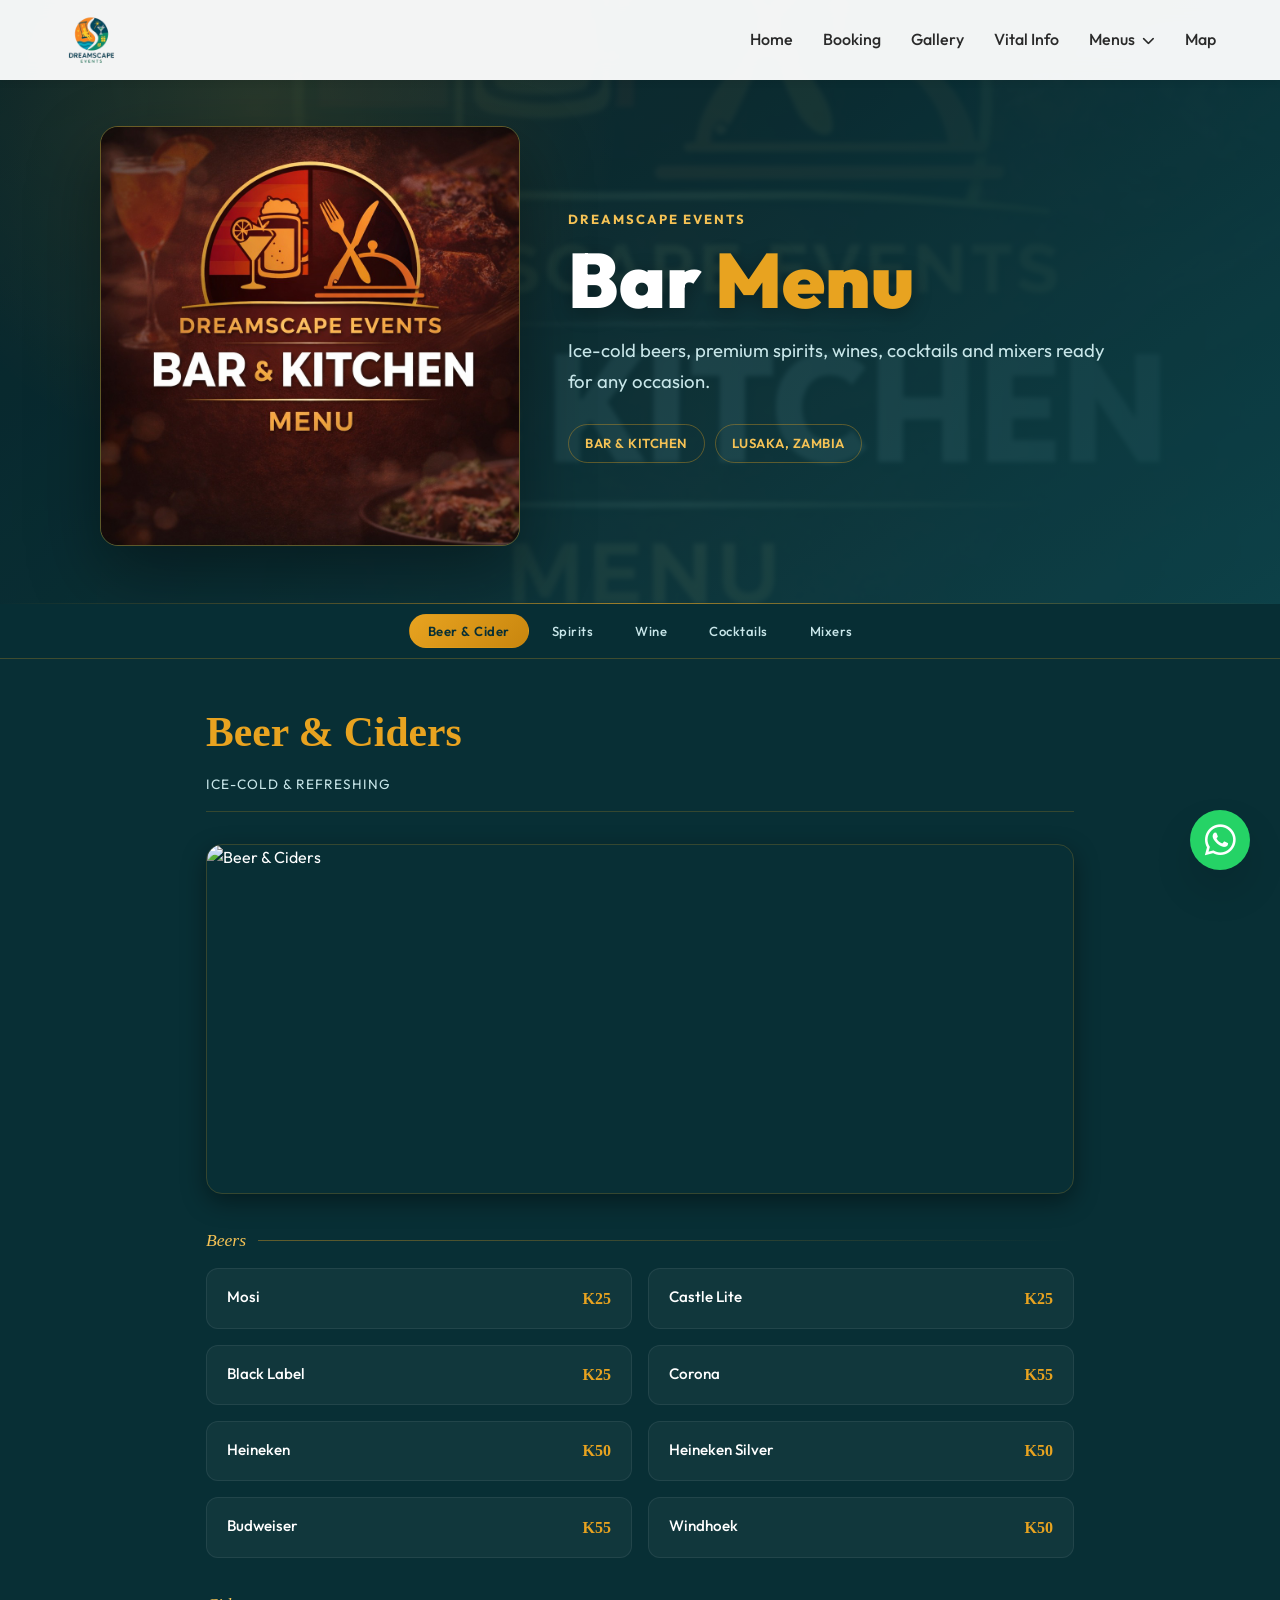
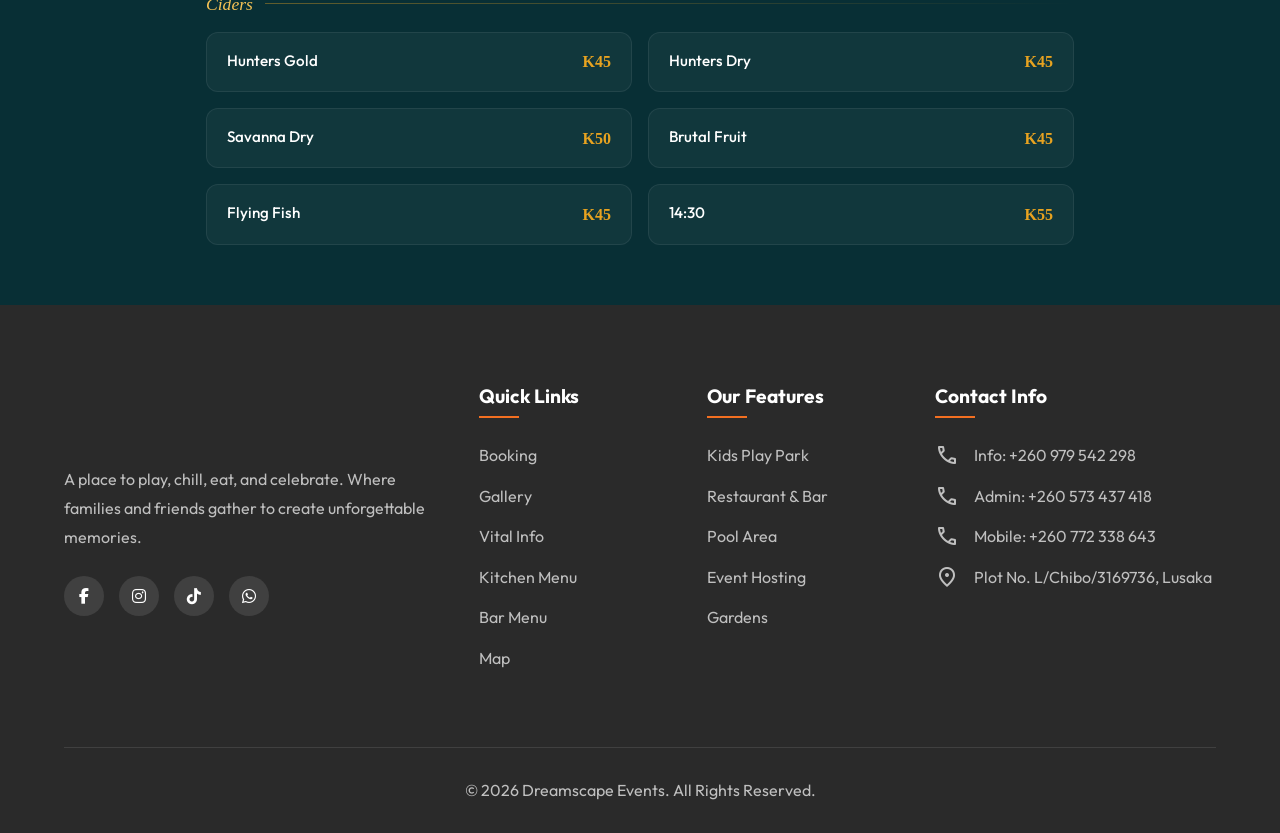
==== bar-menu.html @ 95a1c584 "feat: implement bar menu and update gallery assets with new food photography and thumbnails" ====
<!DOCTYPE html>
<html lang="en">
<head>
    <meta charset="UTF-8">
    <meta name="viewport" content="width=device-width, initial-scale=1.0">
    <title>Bar Menu - Dreamscape Events</title>
    <meta name="description" content="Explore our extensive bar menu at Dreamscape Events. From ice-cold beers and ciders to premium spirits, wines, and crafted cocktails.">
    <!-- Preconnect to critical origins -->
    <link rel="preconnect" href="https://fonts.googleapis.com">
    <link rel="preconnect" href="https://fonts.gstatic.com" crossorigin>
    <!-- Critical font - load normally -->
    <link href="https://fonts.googleapis.com/css2?family=Outfit:wght@300;400;500;600;700;800&display=swap" rel="stylesheet">
    <!-- Icon fonts -->
    <link rel="preload" href="https://fonts.googleapis.com/css2?family=Material+Symbols+Outlined:opsz,wght,FILL,GRAD@20..48,100..700,0..1,-50..200" as="style" onload="this.onload=null;this.rel='stylesheet'">
    <noscript><link href="https://fonts.googleapis.com/css2?family=Material+Symbols+Outlined:opsz,wght,FILL,GRAD@20..48,100..700,0..1,-50..200" rel="stylesheet"></noscript>
    <!-- FontAwesome -->
    <link rel="preload" href="https://cdnjs.cloudflare.com/ajax/libs/font-awesome/6.4.0/css/all.min.css" as="style" onload="this.onload=null;this.rel='stylesheet'">
    <noscript><link rel="stylesheet" href="https://cdnjs.cloudflare.com/ajax/libs/font-awesome/6.4.0/css/all.min.css"></noscript>
    <link rel="stylesheet" href="style.css">

    <style>
      :root {
        --teal: #0d4a52;
        --teal-dark: #082f35;
        --teal-mid: #1a6470;
        --gold: #e8a320;
        --gold-light: #f5c255;
        --green: #2e7d32;
        --cream: #fdf8ee;
        --white: #ffffff;
        --text-light: #c8e6e9;
      }

      body.menu-page {
        background-color: var(--teal-dark);
        color: var(--white);
      }

      /* ─── HERO ─── */
      .hero-menu {
        background:
          radial-gradient(circle at 20% 18%, rgba(232,163,32,0.18) 0%, transparent 32%),
          linear-gradient(145deg, #061f24 0%, var(--teal-dark) 45%, #0d4a52 100%);
        padding: 126px 20px 58px;
        position: relative;
        overflow: hidden;
      }
      .hero-menu::before {
        content: '';
        position: absolute;
        inset: 0;
        background:
          linear-gradient(90deg, rgba(8,47,53,0.96) 0%, rgba(8,47,53,0.72) 54%, rgba(8,47,53,0.92) 100%),
          url('Menu/Cover.jpg') center/cover no-repeat;
        opacity: 0.28;
        transform: scale(1.04);
        filter: blur(2px) saturate(0.85);
        pointer-events: none;
      }
      .hero-menu::after {
        content: '';
        position: absolute;
        inset: auto 0 0;
        height: 1px;
        background: linear-gradient(90deg, transparent, rgba(232,163,32,0.65), transparent);
      }
      .hero-menu-inner {
        position: relative;
        z-index: 1;
        width: min(1080px, 100%);
        margin: 0 auto;
        display: grid;
        grid-template-columns: minmax(260px, 420px) minmax(0, 1fr);
        align-items: center;
        gap: 48px;
      }
      .menu-cover-art {
        margin: 0;
        justify-self: end;
        width: 100%;
        animation: fadeDown 0.8s ease both;
      }
      .menu-cover-art img {
        width: 100%;
        aspect-ratio: 1 / 1;
        object-fit: cover;
        border-radius: 18px;
        border: 1px solid rgba(232,163,32,0.38);
        box-shadow: 0 28px 70px rgba(0,0,0,0.38);
      }
      .menu-cover-copy {
        max-width: 540px;
        text-align: left;
      }
      .hero-kicker {
        color: var(--gold-light);
        font-size: 0.82rem;
        font-weight: 700;
        letter-spacing: 2px;
        text-transform: uppercase;
        margin-bottom: 14px;
        animation: fadeDown 0.8s 0.1s ease both;
      }
      .hero-title {
        color: var(--white);
        font-size: clamp(2.6rem, 6vw, 4.8rem);
        font-weight: 900;
        letter-spacing: 0;
        line-height: 0.95;
        margin: 0 0 18px;
        animation: fadeDown 0.8s 0.18s ease both;
      }
      .hero-title span {
        color: var(--gold);
      }
      .hero-copy {
        color: var(--text-light);
        font-size: clamp(1rem, 2vw, 1.16rem);
        line-height: 1.7;
        margin: 0;
        animation: fadeDown 0.8s 0.26s ease both;
      }
      .hero-meta {
        display: flex;
        flex-wrap: wrap;
        gap: 10px;
        margin-top: 26px;
        animation: fadeDown 0.8s 0.34s ease both;
      }
      .hero-meta span {
        display: inline-flex;
        align-items: center;
        justify-content: center;
        min-height: 38px;
        padding: 8px 16px;
        border: 1px solid rgba(232,163,32,0.36);
        border-radius: 999px;
        color: var(--gold-light);
        font-size: 0.82rem;
        font-weight: 600;
        letter-spacing: 0.5px;
        text-transform: uppercase;
      }
      @media (max-width: 820px) {
        .hero-menu {
          padding: 108px 16px 42px;
        }
        .hero-menu-inner {
          grid-template-columns: 1fr;
          gap: 28px;
        }
        .menu-cover-art {
          justify-self: center;
          max-width: min(82vw, 360px);
        }
        .menu-cover-copy {
          max-width: 620px;
          text-align: center;
          margin: 0 auto;
        }
        .hero-meta {
          justify-content: center;
        }
      }
      @media (max-width: 460px) {
        .hero-menu {
          padding-top: 100px;
        }
        .hero-title {
          font-size: clamp(2.35rem, 14vw, 3.4rem);
        }
        .hero-meta span {
          width: 100%;
        }
      }

      /* ─── NAV TABS ─── */
      .nav-wrapper {
        position: sticky;
        top: var(--nav-height, 80px);
        z-index: 100;
        background: rgba(8, 47, 53, 0.97);
        backdrop-filter: blur(10px);
        border-bottom: 1px solid rgba(232,163,32,0.25);
        padding: 0 16px;
        overflow-x: auto;
        scrollbar-width: none;
      }
      .nav-wrapper::-webkit-scrollbar { display: none; }
      .nav-tabs {
        display: flex;
        gap: 4px;
        min-width: max-content;
        padding: 10px 0;
        margin: 0 auto;
        justify-content: center;
      }
      .nav-tab {
        padding: 8px 18px;
        border-radius: 50px;
        border: 1px solid transparent;
        background: transparent;
        color: var(--text-light);
        font-family: 'Outfit', sans-serif;
        font-size: 0.82rem;
        font-weight: 500;
        letter-spacing: 0.5px;
        cursor: pointer;
        transition: all 0.25s ease;
        white-space: nowrap;
      }
      .nav-tab:hover {
        border-color: rgba(232,163,32,0.4);
        color: var(--gold-light);
      }
      .nav-tab.active {
        background: linear-gradient(135deg, var(--gold) 0%, #c8860e 100%);
        color: var(--teal-dark);
        font-weight: 600;
        border-color: transparent;
      }

      /* ─── SECTIONS ─── */
      .menu-section {
        display: none;
        padding: 40px 16px 60px;
        max-width: 900px;
        margin: 0 auto;
      }
      .menu-section.active { 
        display: block !important; 
      }
      
      .section-image {
        width: 100%;
        height: 350px;
        object-fit: cover;
        border-radius: 16px;
        margin-bottom: 24px;
        border: 1px solid rgba(232,163,32,0.2);
        box-shadow: 0 8px 24px rgba(0,0,0,0.4);
      }

      .menu-section-title {
        font-family: 'Playfair Display', serif;
        font-size: clamp(1.8rem, 5vw, 2.6rem);
        font-weight: 700;
        color: var(--gold);
        margin-bottom: 8px;
      }
      .menu-section-subtitle {
        font-size: 0.85rem;
        color: var(--text-light);
        letter-spacing: 1px;
        text-transform: uppercase;
        margin-bottom: 32px;
        padding-bottom: 16px;
        border-bottom: 1px solid rgba(232,163,32,0.2);
      }

      /* ─── CATEGORY LABEL ─── */
      .cat-label {
        font-family: 'Playfair Display', serif;
        font-style: italic;
        font-size: 1.1rem;
        color: var(--gold-light);
        margin: 32px 0 14px;
        display: flex;
        align-items: center;
        gap: 12px;
      }
      .cat-label::after {
        content: '';
        flex: 1;
        height: 1px;
        background: linear-gradient(90deg, rgba(232,163,32,0.4), transparent);
      }

      /* ─── MENU ITEM ─── */
      .menu-grid {
        display: grid;
        grid-template-columns: 1fr;
        gap: 10px;
      }
      @media (min-width: 600px) {
        .menu-grid { grid-template-columns: 1fr 1fr; gap: 16px; }
      }
      
      .menu-item {
        display: flex;
        justify-content: space-between;
        align-items: center;
        background: rgba(255,255,255,0.04);
        border: 1px solid rgba(255,255,255,0.07);
        border-radius: 12px;
        padding: 16px 20px;
        transition: all 0.2s ease;
        gap: 12px;
      }
      .menu-item:hover {
        background: rgba(255,255,255,0.07);
        border-color: rgba(232,163,32,0.3);
        transform: translateY(-2px);
      }
      .item-info { flex: 1; }
      .item-name {
        font-size: 0.95rem;
        font-weight: 500;
        color: var(--white);
        margin-bottom: 2px;
      }
      .item-desc {
        font-size: 0.78rem;
        color: rgba(200,230,233,0.6);
        font-weight: 300;
        line-height: 1.4;
      }
      .item-price {
        font-family: 'Playfair Display', serif;
        font-weight: 700;
        font-size: 1rem;
        color: var(--gold);
        white-space: nowrap;
        flex-shrink: 0;
      }

      /* ─── ANIMATIONS ─── */
      @keyframes fadeDown {
        from { opacity: 0; transform: translateY(-20px); }
        to   { opacity: 1; transform: translateY(0); }
      }
    </style>
</head>
<body class="menu-page">
    <div class="site-preloader" id="sitePreloader" role="status" aria-live="polite" aria-label="Loading Dreamscape Events">
        <div class="preloader-shell">
            <img decoding="async" height="256" width="256" src="Assets/logo-256.png" alt="" class="preloader-logo" aria-hidden="true">
            <div class="preloader-progress" aria-hidden="true"></div>
            <div class="preloader-text">Loading</div>
        </div>
    </div>

    <div class="scroll-progress-bar" id="scrollProgress"></div>
    
    <!-- Navbar -->
    <header class="navbar scrolled" id="navbar">
        <div class="container nav-container">
            <a href="index.html" class="logo">
                <img decoding="async" height="256" width="256" src="Assets/logo-256.png" alt="Dreamscape Events Logo" class="logo-img" fetchpriority="high">
            </a>
            
            <button class="nav-toggle" id="navToggle" aria-label="Toggle navigation">
                <span class="material-symbols-outlined" style="color: var(--clr-dark);">menu</span>
            </button>

            <nav class="nav-links" id="navLinks">
                <a href="index.html" class="nav-link">Home</a>
                <a href="booking.html" class="nav-link">Booking</a>
                <a href="gallery.html" class="nav-link">Gallery</a>
                <a href="vital-info.html" class="nav-link">Vital Info</a>
                <div class="dropdown">
                    <a href="#" class="nav-link active">Menus <i class="fa-solid fa-chevron-down" style="font-size: 0.8em; margin-left: 4px;"></i></a>
                    <div class="dropdown-content">
                        <a href="kitchen-menu.html">Kitchen Menu</a>
                        <a href="bar-menu.html">Bar Menu</a>
                    </div>
                </div>
                <a href="map.html" class="nav-link">Map</a>
            </nav>
        </div>
    </header>

    <!-- HERO -->
    <header class="hero-menu">
        <div class="hero-menu-inner">
            <figure class="menu-cover-art">
                <img src="Menu/Cover.jpg" alt="Dreamscape Events bar and kitchen menu cover" fetchpriority="high" decoding="async">
            </figure>
            <div class="menu-cover-copy">
                <div class="hero-kicker">Dreamscape Events</div>
                <h1 class="hero-title">Bar <span>Menu</span></h1>
                <p class="hero-copy">Ice-cold beers, premium spirits, wines, cocktails and mixers ready for any occasion.</p>
                <div class="hero-meta" aria-label="Menu details">
                    <span>Bar &amp; Kitchen</span>
                    <span>Lusaka, Zambia</span>
                </div>
            </div>
        </div>
    </header>

    <!-- NAV TABS -->
    <nav class="nav-wrapper">
        <div class="nav-tabs" id="navTabs">
            <button class="nav-tab active" data-target="beer">Beer &amp; Cider</button>
            <button class="nav-tab" data-target="spirits">Spirits</button>
            <button class="nav-tab" data-target="wine">Wine</button>
            <button class="nav-tab" data-target="cocktails">Cocktails</button>
            <button class="nav-tab" data-target="mixers">Mixers</button>
        </div>
    </nav>

    <!-- BEER SECTION -->
    <section class="menu-section active" id="beer">
        <div class="menu-section-title">Beer &amp; Ciders</div>
        <div class="menu-section-subtitle">Ice-cold &amp; refreshing</div>
        <img src="https://images.unsplash.com/photo-1535958636474-b021ee887b13?auto=format&fit=crop&w=1200&q=80" alt="Beer &amp; Ciders" class="section-image" loading="lazy" decoding="async">

        <div class="cat-label">Beers</div>
        <div class="menu-grid">
            <div class="menu-item"><div class="item-info"><div class="item-name">Mosi</div></div><div class="item-price">K25</div></div>
            <div class="menu-item"><div class="item-info"><div class="item-name">Castle Lite</div></div><div class="item-price">K25</div></div>
            <div class="menu-item"><div class="item-info"><div class="item-name">Black Label</div></div><div class="item-price">K25</div></div>
            <div class="menu-item"><div class="item-info"><div class="item-name">Corona</div></div><div class="item-price">K55</div></div>
            <div class="menu-item"><div class="item-info"><div class="item-name">Heineken</div></div><div class="item-price">K50</div></div>
            <div class="menu-item"><div class="item-info"><div class="item-name">Heineken Silver</div></div><div class="item-price">K50</div></div>
            <div class="menu-item"><div class="item-info"><div class="item-name">Budweiser</div></div><div class="item-price">K55</div></div>
            <div class="menu-item"><div class="item-info"><div class="item-name">Windhoek</div></div><div class="item-price">K50</div></div>
        </div>

        <div class="cat-label">Ciders</div>
        <div class="menu-grid">
            <div class="menu-item"><div class="item-info"><div class="item-name">Hunters Gold</div></div><div class="item-price">K45</div></div>
            <div class="menu-item"><div class="item-info"><div class="item-name">Hunters Dry</div></div><div class="item-price">K45</div></div>
            <div class="menu-item"><div class="item-info"><div class="item-name">Savanna Dry</div></div><div class="item-price">K50</div></div>
            <div class="menu-item"><div class="item-info"><div class="item-name">Brutal Fruit</div></div><div class="item-price">K45</div></div>
            <div class="menu-item"><div class="item-info"><div class="item-name">Flying Fish</div></div><div class="item-price">K45</div></div>
            <div class="menu-item"><div class="item-info"><div class="item-name">14:30</div></div><div class="item-price">K55</div></div>
        </div>
    </section>

    <!-- SPIRITS SECTION -->
    <section class="menu-section" id="spirits">
        <div class="menu-section-title">Spirits</div>
        <div class="menu-section-subtitle">Premium pours</div>
        <img src="https://images.unsplash.com/photo-1597290282695-edc43d0e7129?auto=format&fit=crop&w=1200&q=80" alt="Spirits" class="section-image" loading="lazy" decoding="async">

        <div class="cat-label">Whiskey</div>
        <div class="menu-grid">
            <div class="menu-item"><div class="item-info"><div class="item-name">Jameson</div></div><div class="item-price">K45</div></div>
            <div class="menu-item"><div class="item-info"><div class="item-name">Jameson BB</div></div><div class="item-price">K65</div></div>
            <div class="menu-item"><div class="item-info"><div class="item-name">Jameson Stout</div></div><div class="item-price">K45</div></div>
            <div class="menu-item"><div class="item-info"><div class="item-name">Jack Daniels</div></div><div class="item-price">K65</div></div>
            <div class="menu-item"><div class="item-info"><div class="item-name">Glenfiddich 12yrs</div></div><div class="item-price">K65</div></div>
            <div class="menu-item"><div class="item-info"><div class="item-name">Glenfiddich 15yrs</div></div><div class="item-price">K65</div></div>
            <div class="menu-item"><div class="item-info"><div class="item-name">Glenlivet Founders</div></div><div class="item-price">K65</div></div>
            <div class="menu-item"><div class="item-info"><div class="item-name">Johnnie Walker Black</div></div><div class="item-price">K65</div></div>
        </div>

        <div class="cat-label">Gin</div>
        <div class="menu-grid">
            <div class="menu-item"><div class="item-info"><div class="item-name">Gordon's Dry</div></div><div class="item-price">K35</div></div>
            <div class="menu-item"><div class="item-info"><div class="item-name">Beefeater Pink</div></div><div class="item-price">K45</div></div>
            <div class="menu-item"><div class="item-info"><div class="item-name">Beefeater Dry</div></div><div class="item-price">K45</div></div>
        </div>

        <div class="cat-label">Liqueurs</div>
        <div class="menu-grid">
            <div class="menu-item"><div class="item-info"><div class="item-name">Jägermeister</div></div><div class="item-price">K45</div></div>
            <div class="menu-item"><div class="item-info"><div class="item-name">Amarula</div></div><div class="item-price">K45</div></div>
            <div class="menu-item"><div class="item-info"><div class="item-name">Strawberry Lips</div></div><div class="item-price">K45</div></div>
            <div class="menu-item"><div class="item-info"><div class="item-name">Kahlúa</div></div><div class="item-price">K45</div></div>
        </div>
    </section>

    <!-- WINE SECTION -->
    <section class="menu-section" id="wine">
        <div class="menu-section-title">Wine</div>
        <div class="menu-section-subtitle">Bottles &amp; glasses</div>
        <img src="https://images.unsplash.com/photo-1510812431401-41d2bd2722f3?auto=format&fit=crop&w=1200&q=80" alt="Wine" class="section-image" loading="lazy" decoding="async">

        <div class="cat-label">Bottle</div>
        <div class="menu-grid">
            <div class="menu-item"><div class="item-info"><div class="item-name">Four Cousins</div></div><div class="item-price">K200</div></div>
            <div class="menu-item"><div class="item-info"><div class="item-name">Nederburg Cab/Merlot</div></div><div class="item-price">K350</div></div>
            <div class="menu-item"><div class="item-info"><div class="item-name">Sunkissed White</div></div><div class="item-price">K350</div></div>
            <div class="menu-item"><div class="item-info"><div class="item-name">Sunkissed Red</div></div><div class="item-price">K350</div></div>
            <div class="menu-item"><div class="item-info"><div class="item-name">Cronier 4th Street</div></div><div class="item-price">K400</div></div>
            <div class="menu-item"><div class="item-info"><div class="item-name">Sarah's Creek</div></div><div class="item-price">K200</div></div>
            <div class="menu-item"><div class="item-info"><div class="item-name">Fat Bastard Sav Blanc</div></div><div class="item-price">K550</div></div>
            <div class="menu-item"><div class="item-info"><div class="item-name">Fat Bastard Red</div></div><div class="item-price">K550</div></div>
        </div>

        <div class="cat-label">Glass</div>
        <div class="menu-grid">
            <div class="menu-item"><div class="item-info"><div class="item-name">Four Cousins</div></div><div class="item-price">K50</div></div>
            <div class="menu-item"><div class="item-info"><div class="item-name">Cellar Cask</div></div><div class="item-price">K50</div></div>
            <div class="menu-item"><div class="item-info"><div class="item-name">4th Street</div></div><div class="item-price">K50</div></div>
        </div>
    </section>

    <!-- COCKTAILS SECTION -->
    <section class="menu-section" id="cocktails">
        <div class="menu-section-title">Cocktails &amp; Shooters</div>
        <div class="menu-section-subtitle">Crafted to impress</div>
        <img src="https://images.unsplash.com/photo-1551024709-8f23befc6f87?auto=format&fit=crop&w=1200&q=80" alt="Cocktails" class="section-image" loading="lazy" decoding="async">

        <div class="cat-label">Cocktails</div>
        <div class="menu-grid">
            <div class="menu-item"><div class="item-info"><div class="item-name">Margarita Classic / Mint</div></div><div class="item-price">K130</div></div>
            <div class="menu-item"><div class="item-info"><div class="item-name">Strawberry Daiquiri</div></div><div class="item-price">K130</div></div>
            <div class="menu-item"><div class="item-info"><div class="item-name">Cosmopolitan</div></div><div class="item-price">K130</div></div>
            <div class="menu-item"><div class="item-info"><div class="item-name">Whiskey Sour</div></div><div class="item-price">K130</div></div>
            <div class="menu-item"><div class="item-info"><div class="item-name">Mojito</div></div><div class="item-price">K130</div></div>
            <div class="menu-item"><div class="item-info"><div class="item-name">Sex on the Driveway</div></div><div class="item-price">K130</div></div>
            <div class="menu-item"><div class="item-info"><div class="item-name">Multiple Screaming Orgasms</div></div><div class="item-price">K130</div></div>
            <div class="menu-item"><div class="item-info"><div class="item-name">Long Island Iced Tea</div></div><div class="item-price">K150</div></div>
            <div class="menu-item"><div class="item-info"><div class="item-name">Barman Speedrail</div></div><div class="item-price">K150</div></div>
        </div>

        <div class="cat-label">Shooters</div>
        <div class="menu-grid">
            <div class="menu-item"><div class="item-info"><div class="item-name">Blowjob</div></div><div class="item-price">K80</div></div>
            <div class="menu-item"><div class="item-info"><div class="item-name">Jagerbomb</div></div><div class="item-price">K80</div></div>
            <div class="menu-item"><div class="item-info"><div class="item-name">Springbok</div></div><div class="item-price">K80</div></div>
            <div class="menu-item"><div class="item-info"><div class="item-name">Welcome to Dreams</div></div><div class="item-price">K80</div></div>
        </div>
    </section>

    <!-- MIXERS SECTION -->
    <section class="menu-section" id="mixers">
        <div class="menu-section-title">Mixers &amp; Soft Drinks</div>
        <div class="menu-section-subtitle">The perfect accompaniment</div>
        <img src="https://images.unsplash.com/photo-1622483767028-3f66f32aef97?auto=format&fit=crop&w=1200&q=80" alt="Mixers" class="section-image" loading="lazy" decoding="async">

        <div class="menu-grid">
            <div class="menu-item"><div class="item-info"><div class="item-name">Red Bull</div></div><div class="item-price">K50</div></div>
            <div class="menu-item"><div class="item-info"><div class="item-name">Juice</div></div><div class="item-price">K35</div></div>
            <div class="menu-item"><div class="item-info"><div class="item-name">Lemonade</div></div><div class="item-price">K20</div></div>
            <div class="menu-item"><div class="item-info"><div class="item-name">Tonic Water</div></div><div class="item-price">K20</div></div>
            <div class="menu-item"><div class="item-info"><div class="item-name">Soda Water</div></div><div class="item-price">K20</div></div>
            <div class="menu-item"><div class="item-info"><div class="item-name">Pink Tonic</div></div><div class="item-price">K20</div></div>
            <div class="menu-item"><div class="item-info"><div class="item-name">Fanta</div></div><div class="item-price">K20</div></div>
            <div class="menu-item"><div class="item-info"><div class="item-name">Coke</div></div><div class="item-price">K20</div></div>
            <div class="menu-item"><div class="item-info"><div class="item-name">Fruiticana</div></div><div class="item-price">K20</div></div>
            <div class="menu-item"><div class="item-info"><div class="item-name">Water</div></div><div class="item-price">K10</div></div>
        </div>
    </section>

    <!-- Footer -->
    <footer class="footer">
        <div class="container">
            <div class="footer-grid">
                <div class="footer-brand">
                    <a href="index.html" class="logo footer-logo">
                        <img decoding="async" height="256" width="256" src="Assets/logo-256.png" alt="Dreamscape Events Logo" class="logo-img" loading="lazy">
                    </a>
                    <p class="footer-desc">A place to play, chill, eat, and celebrate. Where families and friends gather to create unforgettable memories.</p>
                    <div class="social-links">
                        <a href="#"><i class="fa-brands fa-facebook-f"></i></a>
                        <a href="#"><i class="fa-brands fa-instagram"></i></a>
                        <a href="#"><i class="fa-brands fa-tiktok"></i></a>
                        <a href="#"><i class="fa-brands fa-whatsapp"></i></a>
                    </div>
                </div>
                <div class="footer-links">
                    <h3>Quick Links</h3>
                    <ul>
                        <li><a href="booking.html">Booking</a></li>
                        <li><a href="gallery.html">Gallery</a></li>
                        <li><a href="vital-info.html">Vital Info</a></li>
                        <li><a href="kitchen-menu.html">Kitchen Menu</a></li>
                        <li><a href="bar-menu.html">Bar Menu</a></li>
                        <li><a href="map.html">Map</a></li>
                    </ul>
                </div>
                <div class="footer-services">
                    <h3>Our Features</h3>
                    <ul>
                        <li>Kids Play Park</li>
                        <li>Restaurant & Bar</li>
                        <li>Pool Area</li>
                        <li>Event Hosting</li>
                        <li>Gardens</li>
                    </ul>
                </div>
                <div class="footer-contact">
                    <h3>Contact Info</h3>
                    <ul>
                        <li><span class="material-symbols-outlined">phone</span> Info: +260 979 542 298</li>
                        <li><span class="material-symbols-outlined">phone</span> Admin: +260 573 437 418</li>
                        <li><span class="material-symbols-outlined">phone</span> Mobile: +260 772 338 643</li>
                        <li><span class="material-symbols-outlined">location_on</span> Plot No. L/Chibo/3169736, Lusaka</li>
                    </ul>
                </div>
            </div>
            <div class="footer-bottom">
                <p>&copy; <span id="current-year"></span> Dreamscape Events. All Rights Reserved.</p>
            </div>
        </div>
    </footer>

    <!-- Floating WhatsApp Button -->
    <a href="https://wa.me/260979542298" class="whatsapp-float" target="_blank" rel="noopener noreferrer" aria-label="Chat on WhatsApp">
        <i class="fa-brands fa-whatsapp"></i>
    </a>

    <script src="script.js" defer></script>
    <script>
      (function() {
        function switchTab(targetId) {
          const sections = document.querySelectorAll('.menu-section');
          const tabs = document.querySelectorAll('.nav-tab');
          
          sections.forEach(s => {
            s.classList.remove('active');
            s.style.display = 'none';
          });
          
          tabs.forEach(t => t.classList.remove('active'));
          
          const targetSection = document.getElementById(targetId);
          if (targetSection) {
            targetSection.classList.add('active');
            targetSection.style.display = 'block';
          }
          
          const targetTab = document.querySelector(`.nav-tab[data-target="${targetId}"]`);
          if (targetTab) {
            targetTab.classList.add('active');
            targetTab.scrollIntoView({ behavior: 'smooth', block: 'nearest', inline: 'center' });
          }
        }

        document.addEventListener('DOMContentLoaded', () => {
          const tabs = document.querySelectorAll('.nav-tab');
          tabs.forEach(tab => {
            tab.onclick = function(e) {
              const target = this.getAttribute('data-target');
              if (target) switchTab(target);
            };
          });
          
          // Set initial state
          const activeTab = document.querySelector('.nav-tab.active');
          if (activeTab) {
            switchTab(activeTab.getAttribute('data-target'));
          }
        });
      })();
    </script>
</body>
</html>
---- style.css ----
/* 
   Dreamscape Events 
   Modern, Vibrant, Family-friendly Leisure Destination
*/

:root {
    /* Color Palette */
    --clr-deep-green: #1F7A63;
    --clr-warm-orange: #F36F21;
    --clr-golden-yellow: #D4A437;
    --clr-white: #FFFFFF;
    --clr-light-beige: #FAF8F5; /* Very light beige */
    --clr-dark: #2A2A2A;
    --clr-text: #4A4A4A;
    --clr-text-light: #7A7A7A;
    
    /* Gradients */
    --gradient-overlay: linear-gradient(135deg, rgba(31, 122, 99, 0.85) 0%, rgba(212, 164, 55, 0.75) 100%);
    --gradient-orange: linear-gradient(135deg, #F36F21 0%, #D4A437 100%);
    --gradient-green: linear-gradient(135deg, #1F7A63 0%, #145544 100%);
    
    /* Typography */
    --font-main: 'Outfit', sans-serif;
    
    /* Geometry */
    --radius-sm: 8px;
    --radius-md: 16px;
    --radius-lg: 24px;
    --radius-xl: 32px;
    
    /* Shadows */
    --shadow-sm: 0 4px 6px rgba(0, 0, 0, 0.05);
    --shadow-md: 0 10px 20px rgba(0, 0, 0, 0.08);
    --shadow-lg: 0 20px 40px rgba(0, 0, 0, 0.12);
    --shadow-hover: 0 25px 50px rgba(0, 0, 0, 0.18);
    --shadow-orange: 0 10px 20px rgba(243, 111, 33, 0.3);
    
    /* Navigation */
    --nav-height: 80px;
    
    /* Transitions */
    --trans-fast: 0.2s ease;
    --trans-normal: 0.3s ease;
    --trans-slow: 0.5s ease;
}

/* Base Styles */
* {
    margin: 0;
    padding: 0;
    box-sizing: border-box;
}

html {
    scroll-behavior: smooth;
    scroll-padding-top: var(--nav-height);
}

body {
    font-family: var(--font-main);
    color: var(--clr-text);
    background-color: var(--clr-white);
    line-height: 1.6;
    overflow-x: hidden;
}

h1, h2, h3, h4, h5, h6 {
    color: var(--clr-dark);
    font-weight: 700;
    line-height: 1.2;
}

a {
    text-decoration: none;
    color: inherit;
    transition: var(--trans-normal);
}

ul {
    list-style: none;
}

img {
    max-width: 100%;
    height: auto;
    display: block;
}

/* Site Preloader */
.site-preloader {
    position: fixed;
    inset: 0;
    display: grid;
    place-items: center;
    background:
        radial-gradient(circle at 50% 34%, rgba(212, 164, 55, 0.22) 0%, transparent 28%),
        linear-gradient(145deg, #0d3f35 0%, var(--clr-deep-green) 48%, #12342d 100%);
    z-index: 20000;
    opacity: 1;
    visibility: visible;
    transition: opacity 0.45s ease, visibility 0.45s ease;
}

.site-preloader.is-hidden {
    opacity: 0;
    visibility: hidden;
    pointer-events: none;
}

.preloader-shell {
    width: min(78vw, 260px);
    display: grid;
    justify-items: center;
    gap: 18px;
    text-align: center;
}

.preloader-logo {
    width: 118px;
    height: auto;
    object-fit: contain;
    filter: drop-shadow(0 18px 32px rgba(0, 0, 0, 0.24));
}

.preloader-progress {
    position: relative;
    width: 180px;
    height: 3px;
    overflow: hidden;
    border-radius: 999px;
    background: rgba(255, 255, 255, 0.24);
}

.preloader-progress::after {
    content: '';
    position: absolute;
    inset: 0;
    width: 45%;
    border-radius: inherit;
    background: var(--gradient-orange);
    animation: preloaderSweep 1s ease-in-out infinite;
}

.preloader-text {
    color: rgba(255, 255, 255, 0.86);
    font-size: 0.78rem;
    font-weight: 700;
    letter-spacing: 2px;
    text-transform: uppercase;
}

@keyframes preloaderSweep {
    0% { transform: translateX(-120%); }
    50% { transform: translateX(85%); }
    100% { transform: translateX(240%); }
}

@media (prefers-reduced-motion: reduce) {
    .site-preloader,
    .preloader-progress::after {
        animation: none;
        transition: none;
    }
}

.container {
    width: 90%;
    max-width: 1200px;
    margin: 0 auto;
}

.section {
    padding: 100px 0;
    position: relative;
}

.bg-light-beige {
    background-color: var(--clr-light-beige);
}

.has-text-centered {
    text-align: center;
}

.mt-2 { margin-top: 1rem; }
.mt-3 { margin-top: 1.5rem; }
.mt-4 { margin-top: 2rem; }
.mb-3 { margin-bottom: 1.5rem; }

/* Typography Helpers */
.section-title {
    font-size: clamp(2.5rem, 5vw, 3.5rem);
    margin-bottom: 1rem;
    position: relative;
    display: inline-block;
}

.section-subtitle {
    font-size: 1.2rem;
    color: var(--clr-text-light);
    max-width: 600px;
    margin: 0 auto 3rem auto;
}

.highlight-text {
    color: var(--clr-warm-orange);
}

/* Buttons */
.btn {
    display: inline-flex;
    align-items: center;
    justify-content: center;
    padding: 14px 28px;
    border-radius: 50px;
    font-weight: 600;
    font-size: 1rem;
    cursor: pointer;
    border: none;
    transition: var(--trans-normal);
    z-index: 1;
    position: relative;
    overflow: hidden;
}

.btn::before {
    content: '';
    position: absolute;
    top: 0;
    left: 0;
    width: 100%;
    height: 100%;
    background: rgba(255, 255, 255, 0.2);
    transform: translateX(-100%);
    transition: var(--trans-normal);
    z-index: -1;
}

.btn:hover::before {
    transform: translateX(0);
}

.btn-primary {
    background: var(--gradient-orange);
    color: var(--clr-white);
    box-shadow: var(--shadow-orange);
}

.btn-primary:hover {
    transform: translateY(-3px);
    box-shadow: 0 15px 25px rgba(243, 111, 33, 0.4);
    color: var(--clr-white);
}

.btn-secondary {
    background: var(--clr-white);
    color: var(--clr-deep-green);
    box-shadow: var(--shadow-md);
}

.btn-secondary:hover {
    transform: translateY(-3px);
    color: var(--clr-warm-orange);
}

.btn-outline {
    background: transparent;
    border: 2px solid var(--clr-deep-green);
    color: var(--clr-deep-green);
}

.btn-outline:hover {
    background: var(--clr-deep-green);
    color: var(--clr-white);
}

.btn-small {
    padding: 10px 24px;
    font-size: 0.95rem;
}

.btn-large {
    padding: 18px 40px;
    font-size: 1.1rem;
}

/* Navbar */
.navbar {
    position: fixed;
    top: 0;
    left: 0;
    width: 100%;
    height: var(--nav-height);
    background: transparent;
    transition: var(--trans-normal);
    z-index: 1000;
}

.navbar.scrolled {
    background: rgba(255, 255, 255, 0.95);
    backdrop-filter: blur(10px);
    box-shadow: var(--shadow-sm);
}

.nav-container {
    display: flex;
    justify-content: space-between;
    align-items: center;
    height: 100%;
}

.logo {
    display: flex;
    align-items: center;
}

.logo-img {
    height: 55px;
    width: auto;
    object-fit: contain;
    transition: var(--trans-normal);
}

/* On mobile, we previously had an override, but now it's default */


.footer-logo .logo-img {
    height: 60px;
    filter: brightness(0) invert(1);
}

.nav-links {
    display: flex;
    align-items: center;
    gap: 30px;
}

.nav-link {
    color: var(--clr-white);
    font-weight: 500;
    font-size: 1rem;
    position: relative;
}

.navbar.scrolled .nav-link {
    color: var(--clr-dark);
}

/* Dropdown */
.dropdown {
    position: relative;
    display: inline-block;
}

.dropdown-content {
    display: none;
    position: absolute;
    top: 100%;
    left: 50%;
    transform: translateX(-50%);
    background-color: var(--clr-white);
    min-width: 200px;
    box-shadow: var(--shadow-md);
    border-radius: var(--radius-sm);
    z-index: 1000;
    overflow: hidden;
    margin-top: 0; /* Remove margin to prevent gap focus loss */
    border: 1px solid rgba(0,0,0,0.05);
}

/* Bridge the gap between the nav link and the dropdown menu */
.dropdown-content::before {
    content: '';
    position: absolute;
    top: -20px;
    left: 0;
    width: 100%;
    height: 20px;
    background: transparent;
}

.dropdown:hover .dropdown-content {
    display: block;
    animation: dropdownFade var(--trans-fast) forwards;
}

@keyframes dropdownFade {
    from { 
        opacity: 0; 
        transform: translateX(-50%) translateY(10px); 
    }
    to { 
        opacity: 1; 
        transform: translateX(-50%) translateY(0); 
    }
}

.dropdown-content a {
    color: var(--clr-text);
    padding: 14px 20px;
    text-decoration: none;
    display: block;
    font-size: 0.95rem;
    font-weight: 500;
    transition: var(--trans-fast);
    border-bottom: 1px solid rgba(0,0,0,0.03);
}

.dropdown-content a:last-child {
    border-bottom: none;
}

.dropdown-content a:hover {
    background-color: var(--clr-light-beige);
    color: var(--clr-warm-orange);
    padding-left: 25px;
}

.nav-badge {
    font-size: 0.75rem;
    background: var(--clr-warm-orange);
    color: white;
    padding: 2px 8px;
    border-radius: 10px;
    margin-left: 5px;
    vertical-align: middle;
    font-weight: 700;
    text-transform: uppercase;
    letter-spacing: 0.5px;
    box-shadow: 0 2px 5px rgba(243, 111, 33, 0.3);
}

.navbar.scrolled .nav-badge {
    background: var(--gradient-orange);
}

.nav-link:not(.btn-small)::after {
    content: '';
    position: absolute;
    bottom: -5px;
    left: 0;
    width: 0;
    height: 2px;
    background: var(--clr-golden-yellow);
    transition: var(--trans-normal);
}

.navbar.scrolled .nav-link:not(.btn-small)::after {
    background: var(--clr-warm-orange);
}

.nav-link:not(.btn-small):hover::after, .nav-link.active::after {
    width: 100%;
}

.nav-link.btn-small {
    background: var(--clr-golden-yellow);
    color: var(--clr-dark);
    border-radius: 50px;
}

.navbar.scrolled .nav-link.btn-small {
    background: var(--gradient-orange);
    color: var(--clr-white);
}

.nav-toggle {
    display: none;
    align-items: center;
    justify-content: center;
    min-width: 44px;
    min-height: 44px;
    font-size: 1.5rem;
    color: var(--clr-dark);
    background: transparent;
    border: none;
    cursor: pointer;
    padding: 4px;
    border-radius: var(--radius-sm);
    transition: var(--trans-fast);
}

.nav-toggle:hover {
    background: rgba(0,0,0,0.05);
}

.navbar.scrolled .nav-toggle {
    color: var(--clr-dark);
}

/* Hero Section */
.hero {
    min-height: 100vh;
    display: flex;
    align-items: center;
    position: relative;
    clip-path: polygon(0 0, 100% 0, 100% 90%, 0 100%);
    padding-top: var(--nav-height);
    background-color: var(--clr-dark);
    overflow: hidden;
}

/* Hero Slider */
.hero-slider {
    position: absolute;
    top: 0;
    left: 0;
    width: 100%;
    height: 100%;
    z-index: 0;
}

.hero-slider .slide {
    position: absolute;
    top: 0;
    left: 0;
    width: 100%;
    height: 100%;
    background-size: cover;
    background-position: center;
    background-repeat: no-repeat;
    opacity: 0;
    transition: opacity 1.5s ease-in-out, transform 10s linear;
    transform: scale(1.05);
}

.hero-slider .slide.active {
    opacity: 1;
    transform: scale(1);
}

.hero-overlay {
    position: absolute;
    top: 0;
    left: 0;
    width: 100%;
    height: 100%;
    background: var(--gradient-overlay);
    z-index: 1;
}

.hero-content {
    position: relative;
    z-index: 2;
    text-align: center;
    color: var(--clr-white);
    max-width: 800px;
}

.hero-title {
    font-size: clamp(3rem, 8vw, 5.5rem);
    color: var(--clr-white);
    margin-bottom: 20px;
    line-height: 1.1;
    text-shadow: 0 4px 20px rgba(0,0,0,0.3);
}

.hero-title .highlight-text {
    color: var(--clr-golden-yellow);
}

.hero-subtitle {
    font-size: clamp(1.2rem, 3vw, 1.8rem);
    margin-bottom: 40px;
    font-weight: 300;
    opacity: 0.95;
    text-shadow: 0 2px 10px rgba(0,0,0,0.3);
}

.hero-buttons {
    display: flex;
    gap: 20px;
    justify-content: center;
    margin-bottom: 40px;
}

.hero-contact {
    display: flex;
    flex-wrap: wrap;
    gap: 12px;
    justify-content: center;
    align-items: center;
}

.hero-phone-pill {
    display: inline-flex;
    align-items: center;
    gap: 8px;
    background: rgba(255, 255, 255, 0.15);
    backdrop-filter: blur(5px);
    padding: 10px 20px;
    border-radius: 50px;
    font-weight: 600;
    font-size: 1rem;
    border: 1px solid rgba(255, 255, 255, 0.3);
    color: var(--clr-white);
    text-decoration: none;
    transition: var(--trans-fast);
    white-space: nowrap;
}

.hero-phone-pill:hover {
    background: rgba(255, 255, 255, 0.25);
    color: var(--clr-white);
    transform: translateY(-2px);
}

/* About Section */
.about-grid {
    display: grid;
    grid-template-columns: 1fr 1fr;
    gap: 60px;
    align-items: center;
}

.about-desc {
    font-size: 1.2rem;
    margin-bottom: 30px;
}

.about-stats {
    display: flex;
    gap: 30px;
    margin-top: 40px;
}

.stat-item {
    background: var(--clr-light-beige);
    padding: 20px;
    border-radius: var(--radius-md);
    text-align: center;
    flex: 1;
    box-shadow: var(--shadow-sm);
    transition: var(--trans-normal);
}

.stat-item:hover {
    transform: translateY(-5px);
    box-shadow: var(--shadow-md);
}

.stat-num {
    font-size: 2rem;
    color: var(--clr-deep-green);
    margin-bottom: 5px;
}

.image-card-group {
    position: relative;
    padding-right: 40px;
    padding-bottom: 40px;
}

.img-main {
    border-radius: var(--radius-lg);
    box-shadow: var(--shadow-lg);
    position: relative;
    z-index: 1;
}

.img-overlay {
    position: absolute;
    bottom: 0;
    right: 0;
    width: 60%;
    border-radius: var(--radius-lg);
    box-shadow: var(--shadow-hover);
    border: 8px solid var(--clr-white);
    z-index: 2;
    transition: var(--trans-normal);
}

.image-card-group:hover .img-overlay {
    transform: scale(1.05) translate(-10px, -10px);
}

/* Services / Features Section */
.services {
    clip-path: polygon(0 5%, 100% 0, 100% 95%, 0 100%);
    padding: 150px 0;
    margin-top: -50px;
}

.services-grid {
    display: grid;
    grid-template-columns: repeat(auto-fit, minmax(300px, 1fr));
    gap: 30px;
}

.service-card {
    background: var(--clr-white);
    padding: 40px 30px;
    border-radius: var(--radius-lg);
    box-shadow: var(--shadow-md);
    transition: var(--trans-normal);
    position: relative;
    overflow: hidden;
}

.service-card::after {
    content: '';
    position: absolute;
    bottom: 0;
    left: 0;
    width: 100%;
    height: 4px;
    background: var(--gradient-orange);
    transform: scaleX(0);
    transform-origin: left;
    transition: var(--trans-normal);
}

.service-card:hover {
    transform: translateY(-10px);
    box-shadow: var(--shadow-hover);
}

.service-card:hover::after {
    transform: scaleX(1);
}

.service-icon {
    width: 70px;
    height: 70px;
    display: flex;
    align-items: center;
    justify-content: center;
    background: var(--clr-light-beige);
    color: var(--clr-deep-green);
    font-size: 2rem;
    border-radius: 50%;
    margin-bottom: 20px;
    transition: var(--trans-normal);
}

.service-card:hover .service-icon {
    background: var(--clr-deep-green);
    color: var(--clr-white);
}

.service-title {
    font-size: 1.5rem;
    margin-bottom: 15px;
}

/* Experience Section */
.experience-grid {
    display: grid;
    grid-template-columns: 1fr 1fr;
    gap: 60px;
    align-items: center;
}

.experience-image {
    position: relative;
}

.experience-img-full {
    border-radius: var(--radius-xl);
    box-shadow: var(--shadow-lg);
    transition: var(--trans-normal);
}

.experience-image:hover .experience-img-full {
    transform: scale(1.02);
}

.experience-floating-badge {
    position: absolute;
    top: 30px;
    right: -20px;
    background: var(--clr-white);
    padding: 15px 25px;
    border-radius: 50px;
    box-shadow: var(--shadow-md);
    display: flex;
    align-items: center;
    gap: 10px;
    font-weight: 600;
    color: var(--clr-dark);
    z-index: 3;
    animation: float 3s ease-in-out infinite;
}

.experience-floating-badge i {
    color: var(--clr-golden-yellow);
}

@keyframes float {
    0% { transform: translateY(0); }
    50% { transform: translateY(-10px); }
    100% { transform: translateY(0); }
}

@keyframes spin {
    from { transform: rotate(0deg); }
    to   { transform: rotate(360deg); }
}

.experience-desc {
    font-size: 1.2rem;
    margin-bottom: 30px;
}

.experience-list {
    margin-bottom: 30px;
}

.experience-list li {
    display: flex;
    align-items: center;
    gap: 15px;
    margin-bottom: 15px;
    font-size: 1.1rem;
    font-weight: 500;
}

.experience-list li i, .experience-list li .material-symbols-outlined {
    color: var(--clr-warm-orange);
    font-size: 1.5rem;
}

/* Packages Section */
.packages {
    padding-top: 150px;
    margin-top: -50px;
}

.packages-grid {
    display: grid;
    grid-template-columns: repeat(auto-fit, minmax(300px, 1fr));
    gap: 30px;
    margin-top: 50px;
}

.package-card {
    background: var(--clr-white);
    padding: 40px 30px;
    border-radius: var(--radius-lg);
    box-shadow: var(--shadow-sm);
    transition: var(--trans-normal);
    position: relative;
    border: 2px solid transparent;
}

.package-card:hover {
    transform: translateY(-10px);
    box-shadow: var(--shadow-md);
    border-color: rgba(243, 111, 33, 0.3);
}

.package-card.featured {
    border-color: var(--clr-warm-orange);
    box-shadow: var(--shadow-orange);
    transform: scale(1.05);
}

.package-card.featured:hover {
    transform: scale(1.05) translateY(-10px);
    box-shadow: 0 15px 30px rgba(243, 111, 33, 0.4);
}

.package-badge {
    position: absolute;
    top: -15px;
    left: 50%;
    transform: translateX(-50%);
    background: var(--gradient-orange);
    color: var(--clr-white);
    padding: 5px 20px;
    border-radius: 50px;
    font-weight: 600;
    font-size: 0.9rem;
    box-shadow: var(--shadow-orange);
}

.package-header {
    text-align: center;
    margin-bottom: 30px;
    padding-bottom: 20px;
    border-bottom: 1px solid rgba(0,0,0,0.1);
}

.package-header h3 {
    font-size: 1.8rem;
    margin-bottom: 10px;
}

.package-sub {
    color: var(--clr-text-light);
    margin-bottom: 15px;
}

.package-price {
    font-size: 2.5rem;
    font-weight: 800;
    color: var(--clr-deep-green);
}

.package-features {
    list-style: none;
}

.package-features li {
    display: flex;
    align-items: center;
    gap: 15px;
    margin-bottom: 15px;
    font-size: 1.1rem;
}

.package-features li .material-symbols-outlined {
    color: var(--clr-warm-orange);
    font-size: 1.5rem;
}


/* Gallery Section */
.gallery {
    padding-top: 150px;
    margin-top: -50px;
}

.gallery-masonry {
    display: grid;
    grid-template-columns: repeat(auto-fill, minmax(300px, 1fr));
    gap: 20px;
    grid-auto-rows: 250px;
}

.gallery-item {
    position: relative;
    border-radius: var(--radius-md);
    overflow: hidden;
    box-shadow: var(--shadow-sm);
    cursor: pointer;
}

.gallery-item:nth-child(1) { grid-row: span 2; }
.gallery-item:nth-child(4) { grid-row: span 2; }
.gallery-item:nth-child(6) { grid-column: span 2; }

.gallery-item img {
    width: 100%;
    height: 100%;
    object-fit: cover;
    transition: transform 0.5s ease;
}

.gallery-overlay {
    position: absolute;
    bottom: 0;
    left: 0;
    width: 100%;
    height: 55%;
    background: linear-gradient(to top, rgba(20, 85, 68, 0.92) 0%, rgba(31, 122, 99, 0.4) 60%, transparent 100%);
    display: flex;
    align-items: flex-end;
    padding: 16px 20px;
    opacity: 1;
    transition: height var(--trans-normal), background var(--trans-normal);
    pointer-events: none;
}

.gallery-overlay span {
    color: var(--clr-white);
    font-size: 1rem;
    font-weight: 700;
    letter-spacing: 0.5px;
    text-shadow: 0 1px 6px rgba(0,0,0,0.5);
    transition: font-size var(--trans-normal);
    text-transform: uppercase;
}

.gallery-item:hover {
    box-shadow: var(--shadow-lg);
}

.gallery-item:hover img {
    transform: scale(1.08);
}

.gallery-item:hover .gallery-overlay {
    height: 70%;
    background: linear-gradient(to top, rgba(20, 85, 68, 0.97) 0%, rgba(31, 122, 99, 0.6) 60%, transparent 100%);
}

.gallery-item:hover .gallery-overlay span {
    font-size: 1.15rem;
}

/* Location Section */
.location-grid {
    display: grid;
    grid-template-columns: 1fr 1fr;
    gap: 50px;
    align-items: center;
}

.location-icon-circle {
    width: 60px;
    height: 60px;
    background: rgba(243, 111, 33, 0.1);
    color: var(--clr-warm-orange);
    display: flex;
    align-items: center;
    justify-content: center;
    border-radius: 50%;
    font-size: 1.5rem;
    margin-bottom: 20px;
}
.location-icon-circle .material-symbols-outlined {
    font-size: 2rem;
}

.address-box {
    display: flex;
    gap: 20px;
    background: var(--clr-white);
    padding: 25px;
    border-radius: var(--radius-md);
    box-shadow: var(--shadow-sm);
    transition: var(--trans-fast);
}

.address-box:hover {
    box-shadow: var(--shadow-md);
    transform: translateX(5px);
}

.address-box i, .address-box .material-symbols-outlined {
    font-size: 2rem;
    color: var(--clr-deep-green);
}

.map-container {
    height: 450px;
    border-radius: var(--radius-lg);
    overflow: hidden;
    box-shadow: var(--shadow-lg);
}

/* Final CTA Section */
.final-cta {
    position: relative;
    padding: 80px 0;
    background-image: url('Assets/twelve.jpg'); /* Food & drinks setup */
    background-size: cover;
    background-position: center;
    background-attachment: fixed;
    color: var(--clr-white);
}

.final-cta-overlay {
    position: absolute;
    top: 0;
    left: 0;
    width: 100%;
    height: 100%;
    background: rgba(31, 122, 99, 0.9);
    z-index: 1;
}

.final-cta-content {
    position: relative;
    z-index: 2;
    max-width: 800px;
    margin: 0 auto;
}

.final-cta h2 {
    color: var(--clr-white);
    font-size: clamp(2rem, 5vw, 4rem);
    margin-bottom: 20px;
}

.final-cta p {
    font-size: 1.2rem;
    opacity: 0.9;
}

.cta-subtitle {
    font-size: 1.5rem;
    font-weight: 600;
    font-style: italic;
    color: var(--clr-golden-yellow);
}

.contact-details-row {
    display: flex;
    flex-wrap: wrap;
    justify-content: center;
    gap: 15px;
    margin: 30px 0;
}

.contact-pill {
    background: rgba(255, 255, 255, 0.15);
    backdrop-filter: blur(5px);
    padding: 12px 24px;
    border-radius: 50px;
    font-weight: 600;
    border: 1px solid rgba(255,255,255,0.3);
    transition: var(--trans-normal);
}

.contact-pill:hover {
    background: var(--clr-white);
    color: var(--clr-deep-green);
}

/* Footer */
.footer {
    background: var(--clr-dark);
    color: rgba(255,255,255,0.7);
    padding: 80px 0 30px;
}

.footer-grid {
    display: grid;
    grid-template-columns: 2fr 1fr 1fr 1.5fr;
    gap: 40px;
    margin-bottom: 60px;
}

.footer-logo {
    margin-bottom: 20px;
}

.footer-desc {
    margin-bottom: 25px;
    line-height: 1.8;
}

.social-links {
    display: flex;
    gap: 15px;
}

.social-links a {
    width: 40px;
    height: 40px;
    border-radius: 50%;
    background: rgba(255,255,255,0.1);
    display: flex;
    align-items: center;
    justify-content: center;
    color: var(--clr-white);
    transition: var(--trans-normal);
}

.social-links a:hover {
    background: var(--clr-warm-orange);
    transform: translateY(-5px);
}

.footer h3 {
    color: var(--clr-white);
    font-size: 1.2rem;
    margin-bottom: 25px;
    position: relative;
    padding-bottom: 10px;
}

.footer h3::after {
    content: '';
    position: absolute;
    bottom: 0;
    left: 0;
    width: 40px;
    height: 2px;
    background: var(--clr-warm-orange);
}

.footer ul li {
    margin-bottom: 15px;
}

.footer ul li a:hover {
    color: var(--clr-warm-orange);
    padding-left: 5px;
}

.footer-contact li {
    display: flex;
    gap: 15px;
    align-items: flex-start;
}

.footer-contact i {
    color: var(--clr-warm-orange);
    margin-top: 5px;
}

.footer-bottom {
    text-align: center;
    padding-top: 30px;
    border-top: 1px solid rgba(255,255,255,0.1);
}

/* Floating WhatsApp Button */
.whatsapp-float {
    position: fixed;
    bottom: 30px;
    right: 30px;
    width: 60px;
    height: 60px;
    background: #25D366;
    color: white;
    border-radius: 50%;
    display: flex;
    align-items: center;
    justify-content: center;
    font-size: 35px;
    box-shadow: var(--shadow-lg);
    z-index: 1000;
    transition: var(--trans-normal);
    animation: pulse 2s infinite;
}

.whatsapp-float:hover {
    transform: scale(1.1);
    color: white;
}

@keyframes pulse {
    0% { box-shadow: 0 0 0 0 rgba(37, 211, 102, 0.5); }
    70% { box-shadow: 0 0 0 15px rgba(37, 211, 102, 0); }
    100% { box-shadow: 0 0 0 0 rgba(37, 211, 102, 0); }
}

/* Scroll Reveal Animations */
.reveal {
    opacity: 0;
    visibility: hidden;
    transition: all 0.8s cubic-bezier(0.5, 0, 0, 1);
}

.reveal.active {
    opacity: 1;
    visibility: visible;
    transform: translate(0, 0);
}

.fade-up { transform: translateY(50px); }
.fade-left { transform: translateX(-50px); }
.fade-right { transform: translateX(50px); }

/* Responsive Media Queries */
@media screen and (max-width: 1024px) {
    .gallery-item:nth-child(6) { grid-column: span 1; }
    .gallery-masonry { grid-auto-rows: 200px; }
}

@media screen and (max-width: 992px) {
    .about-grid, .experience-grid, .location-grid {
        grid-template-columns: 1fr;
        gap: 40px;
    }
    
    .about-image { order: -1; }
    
    .footer-grid {
        grid-template-columns: 1fr 1fr;
    }
    
    .experience-floating-badge { right: 20px; }
    
    .img-overlay { width: 50%; }
}

@media screen and (max-width: 768px) {
    .nav-toggle { display: flex; }
    
    .nav-links {
        position: fixed;
        top: calc(var(--nav-height) + 15px);
        right: -320px;
        width: 280px;
        height: auto;
        max-height: 85vh;
        background: var(--clr-white);
        flex-direction: column;
        align-items: stretch;
        text-align: center;
        padding: 40px 20px;
        transition: all 0.4s cubic-bezier(0.4, 0, 0.2, 1);
        border-radius: 24px;
        box-shadow: 0 15px 50px rgba(0,0,0,0.2);
        border: 1px solid rgba(0,0,0,0.05);
        z-index: 1000;
        gap: 25px;
    }
    
    .nav-links.active {
        right: 15px;
        left: auto;
    }
    
    .nav-link {
        color: var(--clr-dark);
        font-size: 1.1rem;
        font-weight: 600;
        width: 100%;
        text-align: center;
        display: flex;
        align-items: center;
        justify-content: center;
    }

    .dropdown {
        width: 100%;
        display: block;
    }

    .dropdown-content {
        position: static;
        display: none;
        box-shadow: none;
        transform: none;
        animation: none;
        padding: 10px 0;
        margin-top: 10px;
        min-width: auto;
        background: rgba(0,0,0,0.03);
        border-radius: 15px;
        width: 100%;
    }

    .dropdown-content::before {
        display: none;
    }

    .dropdown:hover .dropdown-content {
        display: none;
        transform: none;
        animation: none;
    }

    .dropdown-content.active {
        display: block;
    }

    .dropdown:hover .dropdown-content.active {
        display: block;
    }

    .dropdown-content a {
        padding: 12px 15px;
        font-size: 0.95rem;
        text-align: center;
        border-bottom: none;
    }

    .dropdown-content a:hover {
        padding-left: 15px;
    }
    
    .navbar { background: var(--clr-white); }
    .nav-toggle { color: var(--clr-dark); }
    
    /* Logo must show original colors on mobile since navbar is always white */
    .logo-img {
        filter: none;
    }
    
    .hero-title { font-size: 2.5rem; }
    
    .stat-item { padding: 15px; }
    .stat-num { font-size: 1.5rem; }
}

@media screen and (max-width: 576px) {
    .footer-grid {
        grid-template-columns: 1fr;
        gap: 30px;
    }
    
    .hero-buttons {
        flex-direction: column;
    }
    
    .about-stats {
        flex-direction: column;
    }
    
    .contact-details-row {
        flex-direction: column;
        align-items: center;
    }
    
    .whatsapp-float {
        width: 50px;
        height: 50px;
        font-size: 30px;
        bottom: 80px;
        right: 20px;
    }
}

/* Pro Touches & New Elements */

/* Scroll Progress Bar */
.scroll-progress-bar {
    position: fixed;
    top: 0;
    left: 0;
    height: 4px;
    background: var(--gradient-orange);
    width: 0%;
    z-index: 9999;
    transition: width 0.1s;
}

/* Floating Book Now */
.floating-book {
    position: fixed;
    bottom: 90px;
    right: 20px;
    background: var(--clr-deep-green);
    color: var(--clr-white);
    padding: 12px 20px;
    border-radius: 50px;
    text-decoration: none;
    font-weight: 600;
    box-shadow: var(--shadow-lg);
    z-index: 999;
    display: flex;
    align-items: center;
    gap: 8px;
    transition: transform 0.3s;
}
.floating-book:hover { transform: translateY(-5px); color: var(--clr-white); background: var(--clr-warm-orange); }

/* Stats Section */
.stats {
    background: var(--clr-deep-green);
    color: var(--clr-white);
    padding: 80px 0;
}
.stats-grid {
    display: grid;
    grid-template-columns: repeat(auto-fit, minmax(200px, 1fr));
    gap: 40px;
    text-align: center;
}
.stat-box h3 {
    font-size: 3rem;
    color: var(--clr-golden-yellow);
    margin-bottom: 10px;
}

/* Testimonials */
.testimonials-grid {
    display: grid;
    grid-template-columns: repeat(auto-fit, minmax(300px, 1fr));
    gap: 30px;
}
.testimonial-card {
    background: var(--clr-white);
    padding: 30px;
    border-radius: var(--radius-lg);
    box-shadow: var(--shadow-md);
}
.testimonial-text {
    font-size: 1.1rem;
    font-style: italic;
    margin-bottom: 20px;
}
.testimonial-author { font-weight: 700; color: var(--clr-deep-green); }
.stars { color: var(--clr-golden-yellow); margin-bottom: 10px; }

/* Filter Bar */
.gallery-filters {
    display: flex;
    justify-content: center;
    gap: 15px;
    margin-bottom: 40px;
    flex-wrap: wrap;
}
.filter-btn {
    background: var(--clr-white);
    border: 1px solid var(--clr-deep-green);
    color: var(--clr-deep-green);
    padding: 8px 20px;
    border-radius: 50px;
    cursor: pointer;
    font-weight: 500;
    transition: var(--trans-fast);
}
.filter-btn.active, .filter-btn:hover {
    background: var(--clr-deep-green);
    color: var(--clr-white);
}

/* Lightbox */
.lightbox {
    position: fixed;
    top: 0; left: 0; width: 100%; height: 100%;
    background: rgba(0,0,0,0.9);
    z-index: 10000;
    display: flex; align-items: center; justify-content: center;
    opacity: 0; visibility: hidden;
    transition: var(--trans-normal);
}
.lightbox.active { opacity: 1; visibility: visible; }
.lightbox img { max-width: 90%; max-height: 90%; border-radius: var(--radius-sm); }
.lightbox-close {
    position: absolute; top: 30px; right: 30px;
    color: white; font-size: 2rem; cursor: pointer;
}

/* Mobile Action Bar */
.mobile-action-bar {
    display: none;
    position: fixed;
    bottom: 0; left: 0; width: 100%;
    background: var(--clr-white);
    box-shadow: 0 -5px 20px rgba(0,0,0,0.1);
    z-index: 998;
}
.mobile-actions {
    display: flex; justify-content: space-around;
    padding: 10px 0;
}
.mobile-action-btn {
    display: flex; flex-direction: column; align-items: center;
    color: var(--clr-text); font-size: 0.8rem; gap: 5px;
    font-weight: 500;
}
.mobile-action-btn .material-symbols-outlined { font-size: 1.5rem; color: var(--clr-deep-green); }

@media screen and (max-width: 768px) {
    .mobile-action-bar { display: block; }
    .floating-book { display: none; }
    .whatsapp-float { bottom: 80px; }
    body { padding-bottom: 70px; } /* give space for mobile bar */
}

/* Booking Form */
.booking-form {
    background: var(--clr-white);
    padding: 40px;
    border-radius: var(--radius-lg);
    box-shadow: var(--shadow-lg);
    color: var(--clr-text);
}
.form-group { margin-bottom: 20px; text-align: left; }
.form-group label { display: block; margin-bottom: 8px; font-weight: 600; color: var(--clr-dark); }
.form-control {
    width: 100%; padding: 12px 15px;
    border: 1px solid #ddd; border-radius: var(--radius-sm);
    font-size: 1rem;
    font-family: inherit;
    background: var(--clr-light-beige);
    color: var(--clr-text);
}
.cta-layout {
    display: grid;
    grid-template-columns: 1fr 1fr;
    gap: 50px;
    align-items: center;
}
@media screen and (max-width: 992px) {
    .cta-layout { grid-template-columns: 1fr; }
}

/* Booking Page Specific */

/* Textarea consistent with other inputs */
textarea.form-control {
    resize: vertical;
    min-height: 90px;
    font-family: inherit;
    line-height: 1.6;
}

/* Invalid field highlight */
.form-control.input-error {
    border-color: #e53e3e !important;
    box-shadow: 0 0 0 3px rgba(229, 62, 62, 0.15);
    animation: shake 0.35s ease;
}

@keyframes shake {
    0%, 100% { transform: translateX(0); }
    20%       { transform: translateX(-6px); }
    40%       { transform: translateX(6px); }
    60%       { transform: translateX(-4px); }
    80%       { transform: translateX(4px); }
}

/* Booking success confirmation panel */
.booking-success {
    display: none;
    flex-direction: column;
    align-items: center;
    text-align: center;
    padding: 40px 20px;
    gap: 12px;
    opacity: 0;
    transform: scale(0.95);
    transition: opacity 0.4s ease, transform 0.4s ease;
}

.booking-success.show {
    opacity: 1;
    transform: scale(1);
}

.booking-success-icon {
    font-size: 4rem;
    color: var(--clr-deep-green);
    display: block;
}

.booking-success h4 {
    font-size: 1.5rem;
    color: var(--clr-dark);
}

.booking-success p {
    color: var(--clr-text-light);
    font-size: 1rem;
    max-width: 300px;
}

.booking-card {
    background: var(--clr-white);
    padding: 40px;
    border-radius: var(--radius-lg);
}

.booking-info-title {
    text-align: left;
    margin-bottom: 16px;
    font-size: clamp(1.4rem, 3vw, 2rem);
}

.booking-info-desc {
    text-align: left;
    margin-bottom: 24px;
    color: var(--clr-text-light);
    font-size: 1.05rem;
    line-height: 1.7;
}

.booking-contact-list {
    display: flex;
    flex-direction: column;
    gap: 12px;
    margin-bottom: 8px;
}

.booking-contact-pill {
    display: flex;
    align-items: center;
    gap: 12px;
    background: var(--clr-light-beige);
    border: 1.5px solid rgba(31, 122, 99, 0.2);
    color: var(--clr-deep-green);
    font-weight: 600;
    font-size: 1rem;
    padding: 12px 20px;
    border-radius: 50px;
    transition: var(--trans-fast);
    text-decoration: none;
}

.booking-contact-pill:hover {
    background: var(--clr-deep-green);
    color: var(--clr-white);
    border-color: var(--clr-deep-green);
    transform: translateY(-2px);
    box-shadow: var(--shadow-sm);
}

.booking-contact-pill .material-symbols-outlined {
    font-size: 1.3rem;
    flex-shrink: 0;
}

.booking-form-title {
    color: var(--clr-dark);
    margin-bottom: 20px;
    text-align: center;
    font-size: 1.4rem;
}

@media screen and (max-width: 768px) {
    .booking-card {
        padding: 24px 16px;
    }

    .booking-info-title {
        font-size: 1.4rem;
    }

    .cta-layout.booking-card {
        grid-template-columns: 1fr;
        gap: 32px;
    }

    .booking-contact-pill {
        font-size: 0.95rem;
        padding: 10px 16px;
    }
}

.reels-grid {
    display: grid; grid-template-columns: repeat(auto-fit, minmax(200px, 1fr)); gap: 20px;
}
.reel-wrapper {
    position: relative; border-radius: var(--radius-md); overflow: hidden;
    height: 400px;
    box-shadow: var(--shadow-md);
}
.reel-wrapper video, .reel-wrapper img {
    width: 100%; height: 100%; object-fit: cover;
    transition: transform 10s ease;
}
.reel-wrapper:hover img {
    transform: scale(1.1);
}
.reel-overlay {
    position: absolute; bottom: 20px; left: 20px; color: white;
    font-weight: bold; font-size: 1.2rem; text-shadow: 0 2px 5px rgba(0,0,0,0.8);
}

/* ===== Performance Optimizations ===== */

/* Skip rendering of offscreen sections until they scroll into view */
.about,
.services,
.packages,
.reels,
.gallery,
.testimonials,
.location,
.final-cta,
.footer {
    content-visibility: auto;
    contain-intrinsic-size: auto 600px;
}

/* GPU-accelerate animated elements */
.hero-slider .slide,
.reveal,
.service-card,
.package-card,
.gallery-item img,
.reel-wrapper img {
    will-change: transform, opacity;
}

/* Optimize image rendering for faster paint */
img {
    image-rendering: auto;
    content-visibility: auto;
}

/* Remove will-change after animation completes to free GPU memory */
.reveal.active {
    will-change: auto;
}
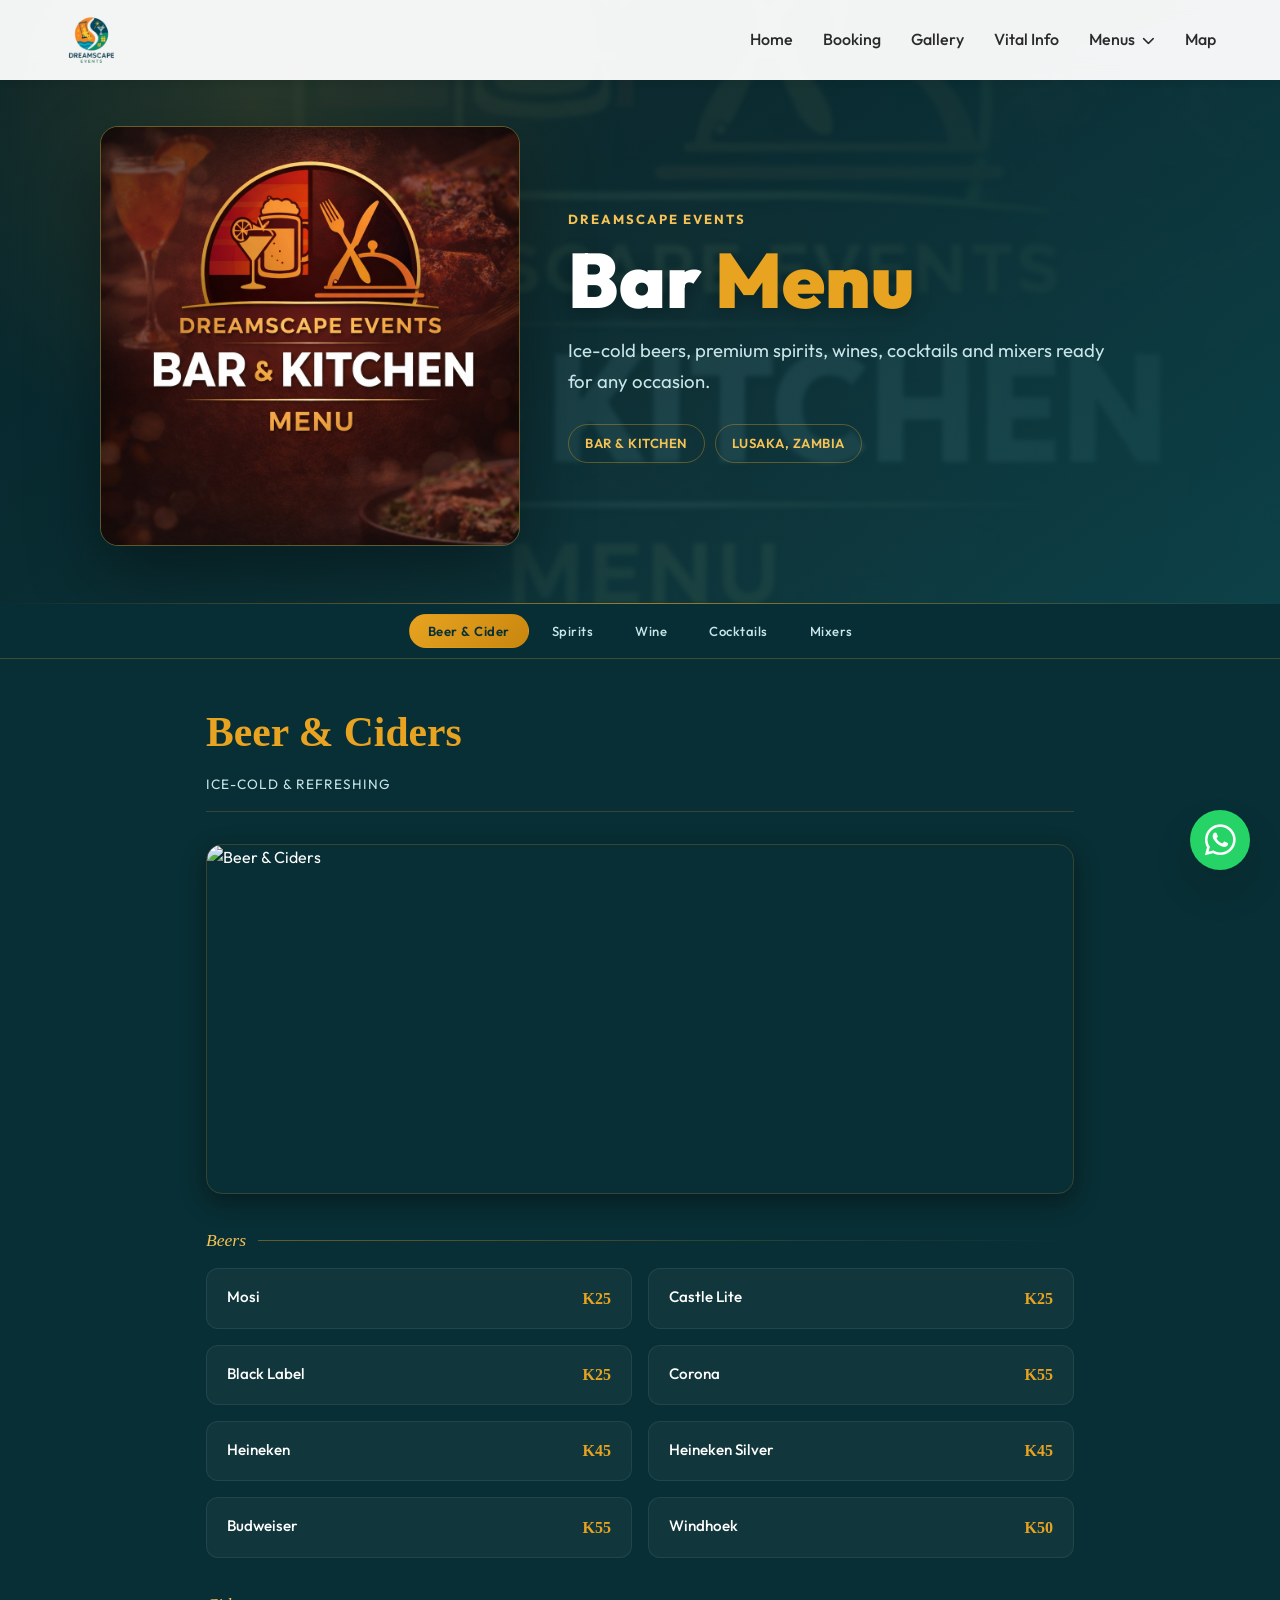
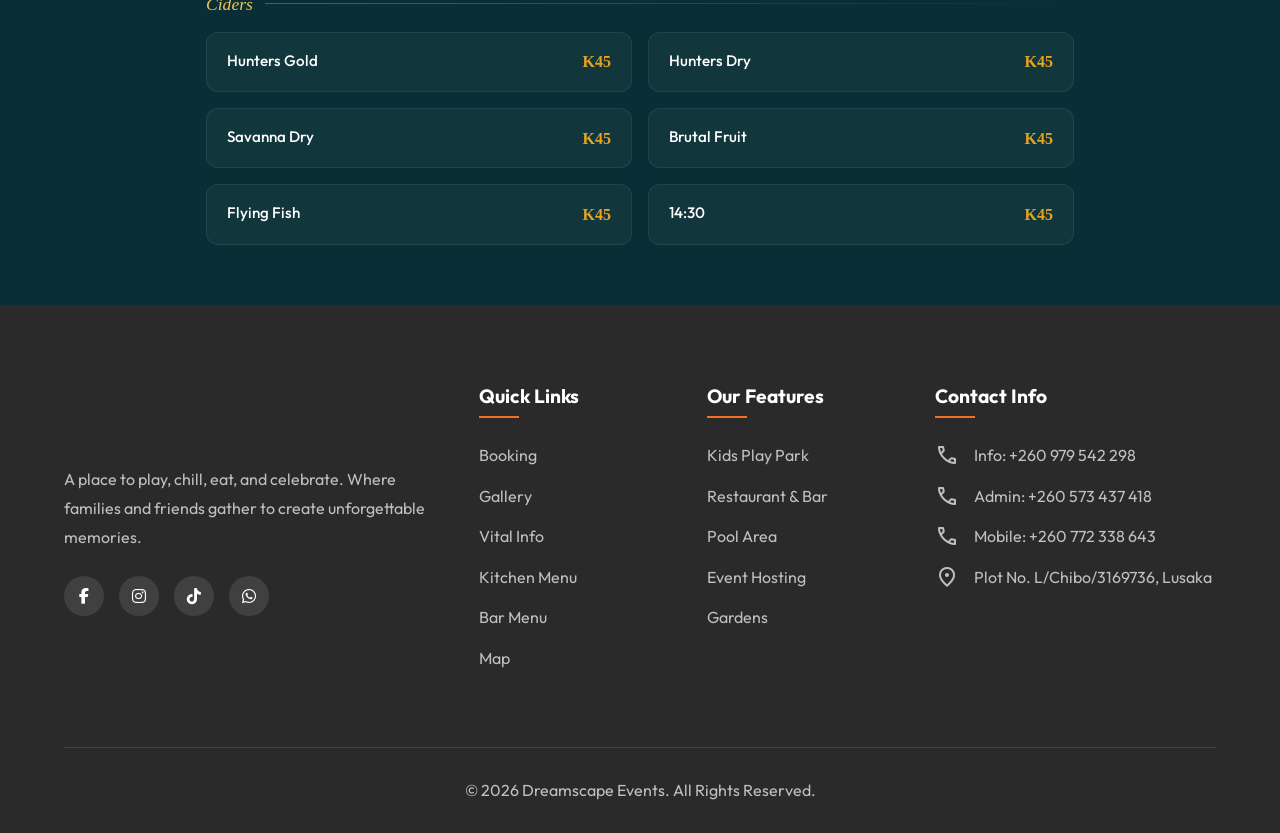
==== commit e780ef63: "Refactor code structure for improved readability and maintainability" ====
--- a/bar-menu.html
+++ b/bar-menu.html
@@ -411,8 +411,8 @@
             <div class="menu-item"><div class="item-info"><div class="item-name">Castle Lite</div></div><div class="item-price">K25</div></div>
             <div class="menu-item"><div class="item-info"><div class="item-name">Black Label</div></div><div class="item-price">K25</div></div>
             <div class="menu-item"><div class="item-info"><div class="item-name">Corona</div></div><div class="item-price">K55</div></div>
-            <div class="menu-item"><div class="item-info"><div class="item-name">Heineken</div></div><div class="item-price">K50</div></div>
-            <div class="menu-item"><div class="item-info"><div class="item-name">Heineken Silver</div></div><div class="item-price">K50</div></div>
+            <div class="menu-item"><div class="item-info"><div class="item-name">Heineken</div></div><div class="item-price">K45</div></div>
+            <div class="menu-item"><div class="item-info"><div class="item-name">Heineken Silver</div></div><div class="item-price">K45</div></div>
             <div class="menu-item"><div class="item-info"><div class="item-name">Budweiser</div></div><div class="item-price">K55</div></div>
             <div class="menu-item"><div class="item-info"><div class="item-name">Windhoek</div></div><div class="item-price">K50</div></div>
         </div>
@@ -421,10 +421,10 @@
         <div class="menu-grid">
             <div class="menu-item"><div class="item-info"><div class="item-name">Hunters Gold</div></div><div class="item-price">K45</div></div>
             <div class="menu-item"><div class="item-info"><div class="item-name">Hunters Dry</div></div><div class="item-price">K45</div></div>
-            <div class="menu-item"><div class="item-info"><div class="item-name">Savanna Dry</div></div><div class="item-price">K50</div></div>
+            <div class="menu-item"><div class="item-info"><div class="item-name">Savanna Dry</div></div><div class="item-price">K45</div></div>
             <div class="menu-item"><div class="item-info"><div class="item-name">Brutal Fruit</div></div><div class="item-price">K45</div></div>
             <div class="menu-item"><div class="item-info"><div class="item-name">Flying Fish</div></div><div class="item-price">K45</div></div>
-            <div class="menu-item"><div class="item-info"><div class="item-name">14:30</div></div><div class="item-price">K55</div></div>
+            <div class="menu-item"><div class="item-info"><div class="item-name">14:30</div></div><div class="item-price">K45</div></div>
         </div>
     </section>
 
@@ -455,7 +455,7 @@
 
         <div class="cat-label">Liqueurs</div>
         <div class="menu-grid">
-            <div class="menu-item"><div class="item-info"><div class="item-name">Jägermeister</div></div><div class="item-price">K45</div></div>
+            <div class="menu-item"><div class="item-info"><div class="item-name">Jägermeister</div></div><div class="item-price">K35</div></div>
             <div class="menu-item"><div class="item-info"><div class="item-name">Amarula</div></div><div class="item-price">K45</div></div>
             <div class="menu-item"><div class="item-info"><div class="item-name">Strawberry Lips</div></div><div class="item-price">K45</div></div>
             <div class="menu-item"><div class="item-info"><div class="item-name">Kahlúa</div></div><div class="item-price">K45</div></div>
@@ -496,15 +496,17 @@
 
         <div class="cat-label">Cocktails</div>
         <div class="menu-grid">
-            <div class="menu-item"><div class="item-info"><div class="item-name">Margarita Classic / Mint</div></div><div class="item-price">K130</div></div>
-            <div class="menu-item"><div class="item-info"><div class="item-name">Strawberry Daiquiri</div></div><div class="item-price">K130</div></div>
-            <div class="menu-item"><div class="item-info"><div class="item-name">Cosmopolitan</div></div><div class="item-price">K130</div></div>
-            <div class="menu-item"><div class="item-info"><div class="item-name">Whiskey Sour</div></div><div class="item-price">K130</div></div>
-            <div class="menu-item"><div class="item-info"><div class="item-name">Mojito</div></div><div class="item-price">K130</div></div>
-            <div class="menu-item"><div class="item-info"><div class="item-name">Sex on the Driveway</div></div><div class="item-price">K130</div></div>
-            <div class="menu-item"><div class="item-info"><div class="item-name">Multiple Screaming Orgasms</div></div><div class="item-price">K130</div></div>
-            <div class="menu-item"><div class="item-info"><div class="item-name">Long Island Iced Tea</div></div><div class="item-price">K150</div></div>
-            <div class="menu-item"><div class="item-info"><div class="item-name">Barman Speedrail</div></div><div class="item-price">K150</div></div>
+            <div class="menu-item"><div class="item-info"><div class="item-name">Margarita Classic / Mint</div></div><div class="item-price">K120</div></div>
+            <div class="menu-item"><div class="item-info"><div class="item-name">Strawberry Daiquiri</div></div><div class="item-price">K120</div></div>
+            <div class="menu-item"><div class="item-info"><div class="item-name">Cosmopolitan</div></div><div class="item-price">K120</div></div>
+            <div class="menu-item"><div class="item-info"><div class="item-name">Whiskey Sour</div></div><div class="item-price">K120</div></div>
+            <div class="menu-item"><div class="item-info"><div class="item-name">Mojito</div></div><div class="item-price">K120</div></div>
+            <div class="menu-item"><div class="item-info"><div class="item-name">Sex on the Driveway</div></div><div class="item-price">K120</div></div>
+            <div class="menu-item"><div class="item-info"><div class="item-name">Multiple Screaming Orgasms</div></div><div class="item-price">K120</div></div>
+            <div class="menu-item"><div class="item-info"><div class="item-name">Long Island Iced Tea</div></div><div class="item-price">K130</div></div>
+            <div class="menu-item"><div class="item-info"><div class="item-name">Barman Speedrail</div></div><div class="item-price">K130</div></div>
+            <div class="menu-item"><div class="item-info"><div class="item-name">Pina Colada</div></div><div class="item-price">K120</div></div>
+
         </div>
 
         <div class="cat-label">Shooters</div>
@@ -523,15 +525,16 @@
         <img src="https://images.unsplash.com/photo-1622483767028-3f66f32aef97?auto=format&fit=crop&w=1200&q=80" alt="Mixers" class="section-image" loading="lazy" decoding="async">
 
         <div class="menu-grid">
-            <div class="menu-item"><div class="item-info"><div class="item-name">Red Bull</div></div><div class="item-price">K50</div></div>
-            <div class="menu-item"><div class="item-info"><div class="item-name">Juice</div></div><div class="item-price">K35</div></div>
+            <div class="menu-item"><div class="item-info"><div class="item-name">Red Bull</div></div><div class="item-price">K25</div></div>
+            <div class="menu-item"><div class="item-info"><div class="item-name">Juice</div></div><div class="item-price">K20</div></div>
             <div class="menu-item"><div class="item-info"><div class="item-name">Lemonade</div></div><div class="item-price">K20</div></div>
             <div class="menu-item"><div class="item-info"><div class="item-name">Tonic Water</div></div><div class="item-price">K20</div></div>
             <div class="menu-item"><div class="item-info"><div class="item-name">Soda Water</div></div><div class="item-price">K20</div></div>
             <div class="menu-item"><div class="item-info"><div class="item-name">Pink Tonic</div></div><div class="item-price">K20</div></div>
-            <div class="menu-item"><div class="item-info"><div class="item-name">Fanta</div></div><div class="item-price">K20</div></div>
-            <div class="menu-item"><div class="item-info"><div class="item-name">Coke</div></div><div class="item-price">K20</div></div>
+            <div class="menu-item"><div class="item-info"><div class="item-name">Fanta</div></div><div class="item-price">K15</div></div>
+            <div class="menu-item"><div class="item-info"><div class="item-name">Coke</div></div><div class="item-price">K15</div></div>
             <div class="menu-item"><div class="item-info"><div class="item-name">Fruiticana</div></div><div class="item-price">K20</div></div>
+            <div class="menu-item"><div class="item-info"><div class="item-name">Juice</div></div><div class="item-price">K25</div></div>
             <div class="menu-item"><div class="item-info"><div class="item-name">Water</div></div><div class="item-price">K10</div></div>
         </div>
     </section>
